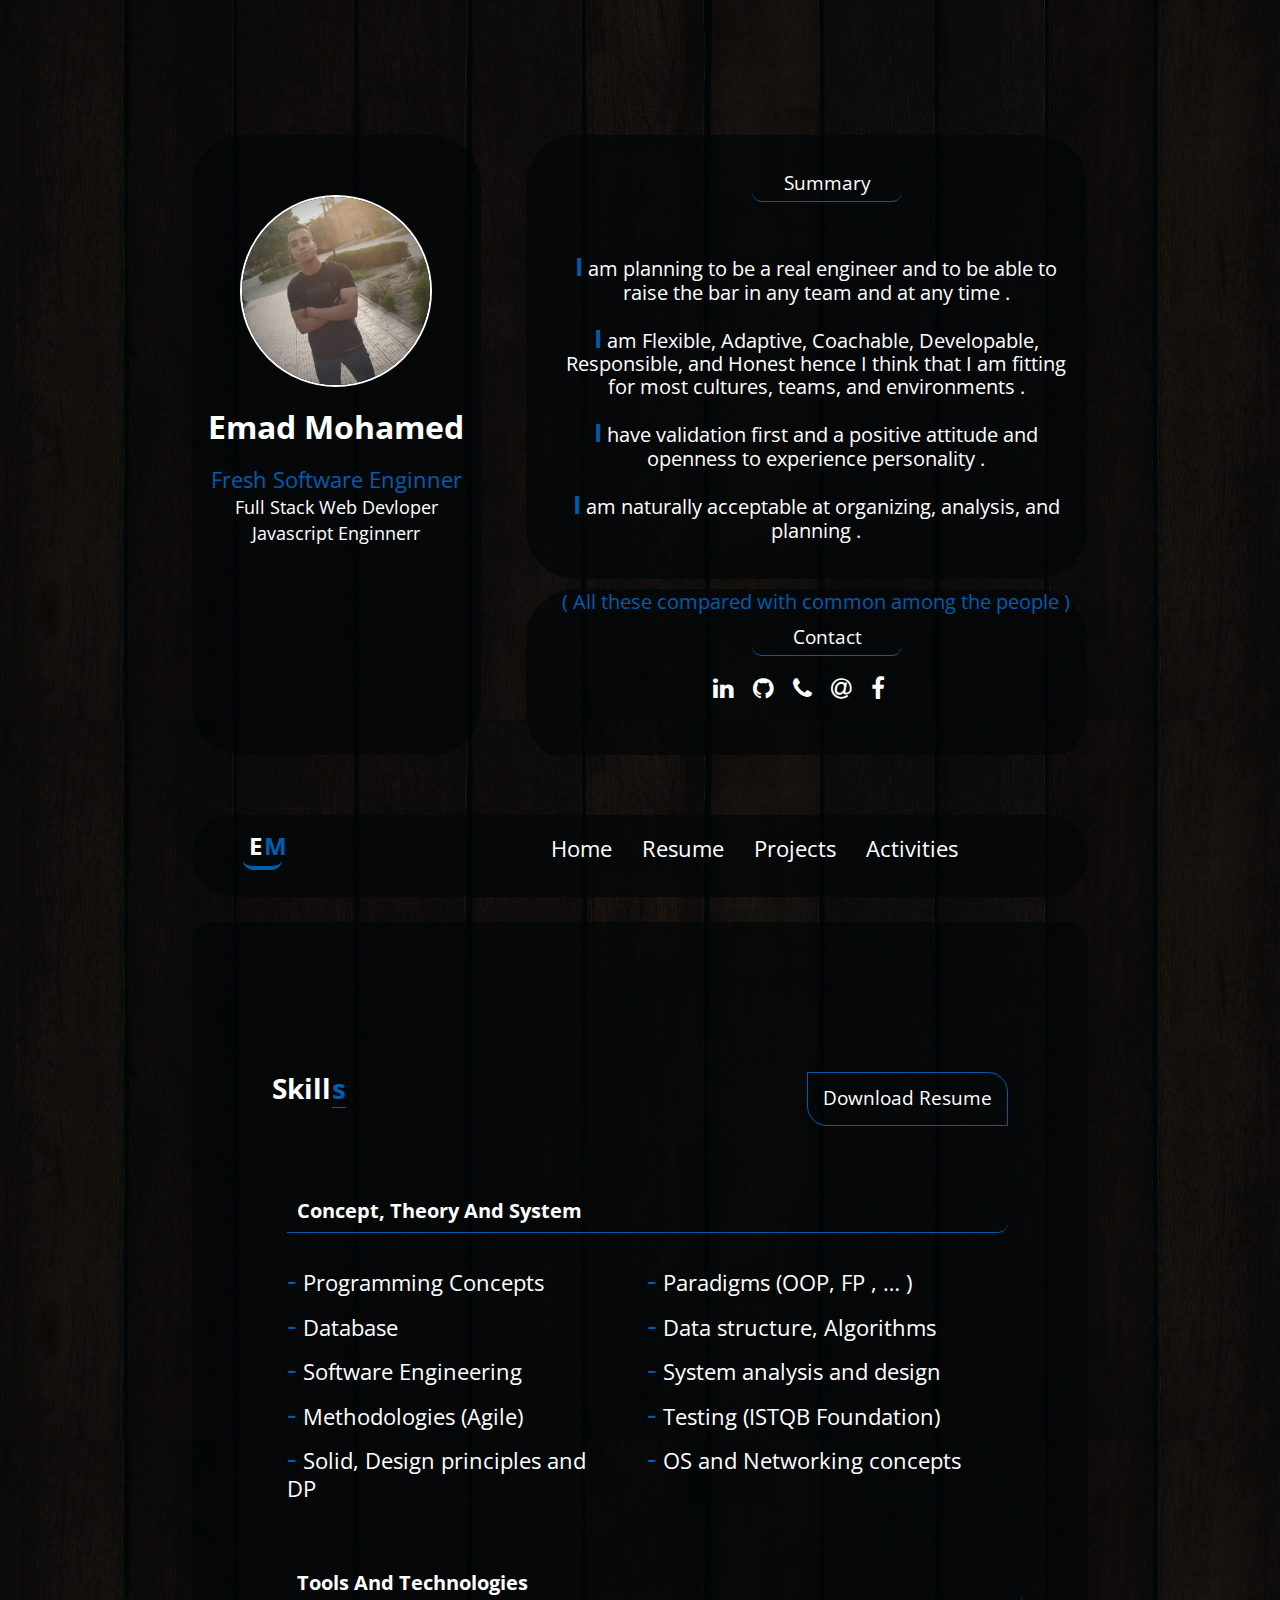
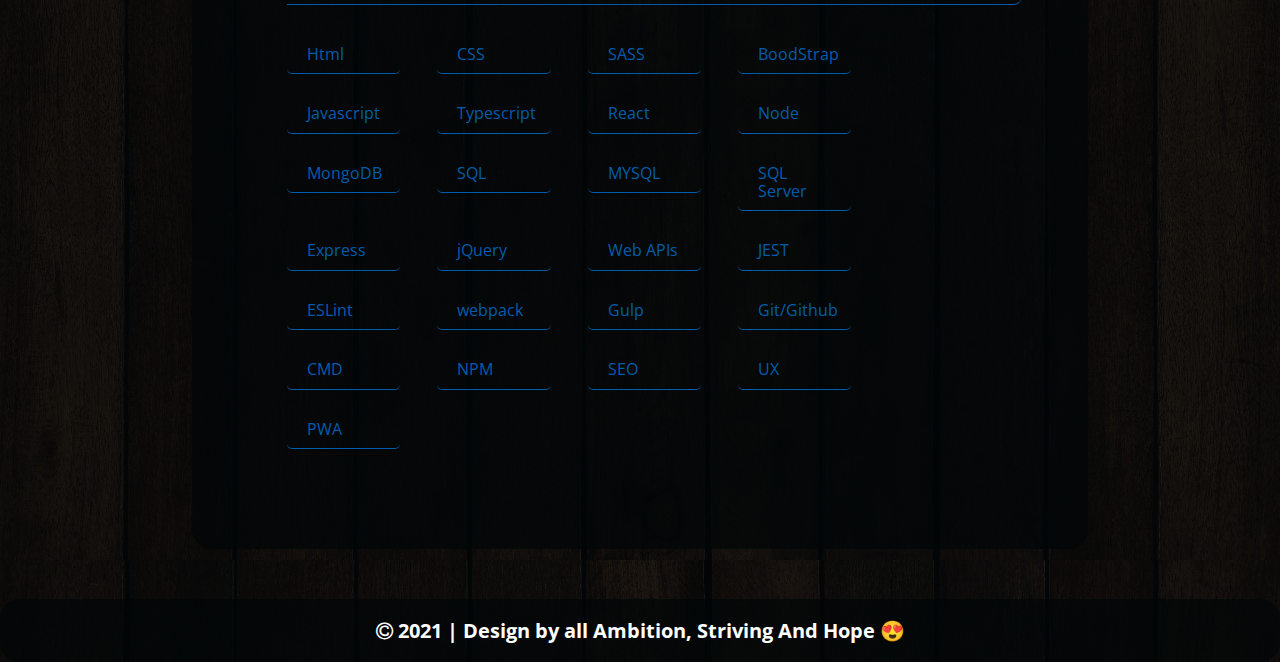
==== docs/index.html @ 21c966d7 "change file structure" ====
<! DSOCTYPE html>
    <html>

    <head lang="en">
        <meta charset="UTF-8" />
        <link rel="icon" href="Images/logo1.png">
        <meta name="viewport" content="width=device-width, initial-scale=1, shrink-to-fit=no">
        <meta name="description"
            content="Emad Mohamed | Protfolio | Software Enginner | full stack Developer | Javascript Enginner">
        <title>Emad Mohamed</title>
        <link rel="stylesheet" href="style/font-awesome.css" />
        <link rel="stylesheet" href="style/normalize.css" />
        <link rel="stylesheet" href="style/animate.css">
        <link rel="stylesheet" href="style/style.css" />
        <link rel='stylesheet' href='https://fonts.googleapis.com/css?family=Open+Sans:400,800'>

    </head>

    <body>
        <div class="bodyOver">
            <div class="container">

                <!-- header section without navbar -->
                <div class="header" id="header">
                    <div class="profile">
                        <img class="img" src="Images/img1.jpg" />
                        <h1 class="name wow bounce">Emad Mohamed</h1>
                        <p class="headline1">Fresh Software Enginner</p>
                        <p class="headline2">Full Stack Web Devloper</p>
                        <p class="headline2">Javascript Enginnerr </p>
                        <div class="profileOver"></div>
                    </div>

                    <div class="intro">
                        <div class="summary">
                            <button class="follow">Summary</button>

                            <p style="margin-top:50px"> I am planning to be a real engineer and to be able to raise the
                                bar in any team and at any time .</p>

                            <p> I am Flexible, Adaptive, Coachable, Developable, Responsible, and Honest
                                hence I think that I am fitting for most cultures, teams, and environments .</p>
                            <p> I have validation first and a positive attitude and openness to experience personality .
                            </p>
                            <p> I am naturally acceptable at organizing, analysis, and planning .</p>


                            <br />
                            <p style="text-align:center ;margin-top:30px ;color: rgb(0, 93, 173);"> ( All these compared
                                with common among the people )</p>
                        </div>

                        <div class="contact">
                            <button class="follow">Contact</button>
                            <div class="icons wow">
                                <a href="https://www.linkedin.com/in/emadmo/" target="-blank"><i
                                        class="fa fa-linkedin"></i></a>
                                <a href="https://github.com/EmadMhmd" target="-blank"><i class="fa fa-github"></i></a>
                                <abbr onclick="navigator.clipboard.writeText('01157689977')"  title="Click To Copy : 01157689977"><i class="fa fa-phone"></i></abbr>
                                <abbr onclick="navigator.clipboard.writeText('emad.mohamedeng@gmail.com')"  title="Click To Copy : emad.mohamedeng@gmail.com"><i class="fa fa-at"></i></abbr>
                                <a href="https://www.facebook.com/EmadMhmdSwEng/" target="-blank"> <i
                                        class="fa fa-facebook"></i></a>
                            </div>
                        </div>


                    </div>

                </div>

                <!-- NavBar -->
                <div class="nav">
                    <div class="logo">
                        <h3 class="wow ">E<span>M</span></h3>
                    </div>
                    <div class="sections">
                        <ul>
                            <li><a id="homeBtn">Home</a></li>
                            <li><a id="resumeBtn">Resume</a></li>
                            <li><a id="projectsBtn">Projects</a></li>
                            <li><a id="activitiesBtn">Activities</a></li>
                        </ul>
                    </div>
                </div>


                <!-- main content/views -->
                <div class="content " id="content">
                    <!--- Start Home Page --------------------------------------------------------------------------------------------------------------------->
                    <div class="home hidden" id="home">
                        <div class="resume">
                            <p class="hh">Top <span>Skills</span></p>
                            <button class="downloadbtn"><a
                                    href="https://drive.google.com/file/d/1Z09_UUsyi3bCuZJ_BJ-4jAJDN8bpgRtm/view?usp=sharing"
                                    target="-blank">Download Resume</a></button>
                            <div class="skills">
                                <p class="skill">Html</p>
                                <p class="skill">CSS</p>
                                <p class="skill">Javascript</p>
                                <p class="skill">Typescript</p>
                                <p class="skill">React</p>
                                <p class="skill">Node</p>
                                <p class="skill">MongoDB</p>
                                <p class="skill">SQL</p>
                                <p class="skill">MYSQL</p>
                                <p class="skill">Express</p>
                            </div>
                        </div>

                        <div class="blog ">
                            <p class="hh">Selected <span>Projects</span></p>
                            <div class="articles">
                                <div class="double article">
                                    <!-- <img class="ar-img" src="Images/projects/Afokado.png" /> -->
                                    <iframe class="ar-img" src="https://www.youtube.com/embed/BfafagrqF3E" 
                                            title="YouTube video player" frameborder="0" 
                                            allow="accelerometer; autoplay; clipboard-write; encrypted-media; gyroscope; picture-in-picture" allowfullscreen>
                                    </iframe>
                                    <div class="info">
                                        <p class="title">Afokado</p>
                                        <p class="con">Management System for Lawyers and Law Students</p>
                                        <!-- <button class="showDemoBtn"><a href="">Show Demo</a></button> -->
                                        <div class="links">
                                            <a href="https://www.youtube.com/watch?v=BfafagrqF3E&t=218s" target="-blank"
                                                class="link">DEMO</a>
                                            <a href="https://github.com/EmadMhmd/Afokado" target="-blank"
                                                class="link">Github</a>
                                        </div>

                                    </div>
                                </div>
                            </div>
                        </div>
                    </div>



                    <!--- STart Raesume Section --------------------------------------------------------------------------------------------------------------------->
                    <div class="resume " id="resume">
                        <p class="hh">Skill<span>s</span></p>
                        <button class="downloadbtn"><a
                                href="https://drive.google.com/file/d/1Z09_UUsyi3bCuZJ_BJ-4jAJDN8bpgRtm/view?usp=sharing"
                                target="-blank">Download Resume</a></button>
                        <div class="concepts ">
                            <h3 class="subHeader">Concept, Theory And System</h3>
                            <p class="con">- Programming Concepts</p>
                            <p class="con">- Paradigms (OOP, FP , … )</p>
                            <p class="con">- Database</p>
                            <p class="con">- Data structure, Algorithms</p>
                            <p class="con">- Software Engineering</p>
                            <p class="con">- System analysis and design</p>
                            <p class="con">- Methodologies (Agile)</p>
                            <p class="con">- Testing (ISTQB Foundation)</p>
                            <p class="con">- Solid, Design principles and DP</p>
                            <p class="con">- OS and Networking concepts</p>
                        </div>
                        <div class="skills">
                            <h3 class="subHeader">Tools And Technologies</h3>
                            <p class="skill">Html</p>
                            <p class="skill">CSS</p>
                            <p class="skill">SASS</p>
                            <p class="skill">BoodStrap</p>
                            <p class="skill">Javascript</p>
                            <p class="skill">Typescript</p>
                            <p class="skill">React</p>
                            <p class="skill">Node</p>
                            <p class="skill">MongoDB</p>
                            <p class="skill">SQL</p>
                            <p class="skill">MYSQL</p>
                            <p class="skill">SQL Server</p>
                            <p class="skill">Express</p>
                            <p class="skill">jQuery</p>
                            <p class="skill">Web APIs</p>
                            <p class="skill">JEST</p>
                            <p class="skill">ESLint</p>
                            <p class="skill">webpack</p>
                            <p class="skill">Gulp</p>
                            <p class="skill">Git/Github</p>
                            <p class="skill">CMD</p>
                            <p class="skill">NPM</p>
                            <p class="skill">SEO</p>
                            <p class="skill">UX</p>
                            <p class="skill">PWA</p>


                        </div>

                    </div>

                    <div class="blog hidden" id="projects">
                        <p class="hh">Bl<span>og</span></p>
                        <!--- Start Articles Section --------------------------------------------------------------------------------------------------------------------->
                        <div class="articles">
                            <div class="double article">
                                <img class="ar-img" src="Images/projects/Afokado.png" />
                                <div class="info">
                                    <p class="title">Afokado</p>
                                    <p class="con">Management System for Lawyers and Law Students</p>
                                    <!-- <button class="showDemoBtn"><a href="">Show Demo</a></button> -->
                                    <div class="links">
                                        <a href="https://www.youtube.com/watch?v=BfafagrqF3E&t=218s" target="-blank"
                                            class="link">DEMO</a>
                                        <a href="https://github.com/EmadMhmd/Afokado" target="-blank"
                                            class="link">Github</a>
                                    </div>

                                </div>
                            </div>
                            <div class="double article">
                                <img class="ar-img" src="Images/projects/Afokado.png" />
                                <div class="info">
                                    <p class="title">Afokado</p>
                                    <p class="con">Management System for Lawyers and Law Students</p>
                                    <!-- <button class="showDemoBtn"><a href="">Show Demo</a></button> -->
                                    <div class="links">
                                        <a href="https://www.youtube.com/watch?v=BfafagrqF3E&t=218s" target="-blank"
                                            class="link">DEMO</a>
                                        <a href="https://github.com/EmadMhmd/Afokado" target="-blank"
                                            class="link">Github</a>
                                    </div>

                                </div>
                            </div>
                            <div class="signle article">
                                <img class="ar-img" src="Images/projects/Afokado.png" />
                                <div class="info">
                                    <p class="title">Afokado</p>
                                    <p class="con">Management System for Lawyers and Law Students</p>
                                    <!-- <button class="showDemoBtn"><a href="">Show Demo</a></button> -->
                                    <div class="links">
                                        <a href="https://www.youtube.com/watch?v=BfafagrqF3E&t=218s" target="-blank"
                                            class="link">DEMO</a>
                                        <a href="https://github.com/EmadMhmd/Afokado" target="-blank"
                                            class="link">Github</a>
                                    </div>

                                </div>
                            </div>

                        </div>
                        <!--- End Articles section --------------------------------------------------------------------------------------------------------------------->

                    </div>

                </div>
                <!--- End Raesume Section--------------------------------------------------------------------------------------------------------------------->


                <!--- Start Blog Pages--------------------------------------------------------------------------------------------------------------------->

                <!--- End Blog page--------------------------------------------------------------------------------------------------------------------->


            </div>

            <div class="footer">
                <p class="hh"><i class="fa fa-copyright"></i> 2021 | Design by all Ambition, Striving And Hope  &#128525</p>
            </div>


        </div>
        </div>

        <!-- <script src="scripts/jquery-1.12.0.min.js"></script>
    <script src="scripts/jquery.nicescroll.min.js"></script> -->

        <script src="scripts/custom.js"></script>

        <script src="scripts/wow.min.js"></script>
        <script>
            new WOW().init();
        </script>

    </body>

    </html>
---- docs/style/style.css ----
/* framwork ****************************************************/
*{
    margin: 0;
    padding: 0
}
body {
    background: url(../Images/maxresdefault.jpg);
    font-family: 'Open Sans', sans-serif;
    transition: all 1s ease-in-out
}

.container {
    width: 70%;
    margin: auto;
}

.hidden{
    display: none;
    transition:all 1 ease-in-out;
}
.table {
    height: 100%;
    display: table
}

.table-row {
    display: table-row
}

.bodyOver{
    background: rgba(2, 6, 7,.85);
    background-repeat: repeat;
    width: 100% ;
}
/* start header */ 
.Header{
    overflow: hidden;
    color: white;
    padding-top:85px;

}
.header .profile{
    width: 30%;
    float: left;
    position:relative;
    margin-top: 50px;
    margin-right: 5%;
    border-radius: 50px;
    border: 1px solid transparent;
    height: 600px;
    background: rgba(2, 6, 7,.70);
    color: white;
    padding: 1%;
    text-align: center;

}
.header .profile .img{
    width: 70%;
    border: 2.5px solid white;
    border-radius: 50%;
    margin-top: 50px;
}

.header .profile .headline1{
    font-size: 22px;
    margin-bottom: 5px;
    color: rgb(0, 93, 173);
    
}
.header .profile .headline2{
    font-size: 18px;
    margin-top: 5px;
}
.header .intro{
    width: 60%;
    float: left;
    margin-top: 50px;
    height: 600px;
}
.header .intro .summary{
    border-radius: 50px;
    border: 1px solid transparent;
    height: 70%;
    background: rgba(2, 6, 7,.70);
    color: white;
    padding: 2%;
    width:100%;
    text-align: center;
}
.header .intro p{
    font-size: 20px;
    
    margin-top: 20px;
    margin-left: 20px;
    
}
.header .intro p::first-letter{
    color: rgb(0, 93, 173);
    font-weight: bold;
    font-size: 25px;
}
.header .intro .contact{
    border-radius: 50px;
    border: 1px solid transparent;
    height: 25%;
    background: rgba(2, 6, 7,.70);
    color: white;
    padding: 2%;
    width: 100%;
    margin-top: 2%;
    text-align: center;
    
}
.intro .contact a , .intro .contact abbr{
    color: white; 
    text-decoration: none;
    font-size: 20px;
}
.header  button{
    width: 150px;
    background: transparent;
    border: none;
    border-bottom: 1px rgb(0, 93, 173) solid ;
    border-radius: 10px;
    color: white;
    height: 35px;
    margin-left: 40%;
    margin-top: 20px;
    text-align: center;
    display: block;
    font-size: 19px;
    margin-bottom: 20px;
}
/*.header .intro .contact{
    margin-left: 210px;
    margin-top: 40px;
}*/
.header .intro .contact i{
    margin-right: 15px;
    font-size: 24px;
    transition: all .5s ease-in-out;
}
.header .intro .contact i:hover{
    color:rgb(0, 93, 173) ;
    transform: scale(1.2,1.2)
}

/*end header */
/* start navbar */
.nav{
    margin-top: 60px;
    overflow: hidden;
    border: 1px solid transparent;
    border-radius: 50px;
    border: 1px solid transparent;
    height: 80px;
    background: rgba(2, 6, 7,.70);
    color: white;
}

.nav .logo{
    width: 30%;
    float: left;
    margin-left: 50px;
    margin-top: 10px;
    
}
.nav .logo h3{
    font-size: 24px;
    border-bottom: 4px solid rgb(0, 93, 173);
    border-radius: 10px;
    width: 10%;
    padding: 6px;
}

.nav .logo span{
    color: rgb(0, 93, 173);
    padding: 2px;
}
.nav .sections{
    float: right;
    width: 60%;
    
}
.nav .sections ul{
    overflow: hidden;
    margin-top: 20px;
}
.nav .sections ul li{
   margin-right: 30px;
   float: left;
   list-style: none;
   padding-bottom: 5px;
}

.nav .sections ul li a:hover{
    color:rgb(0, 93, 173) ;
    transform: scale(1.5,1.5);
    cursor: pointer;

}
.nav .sections ul li a{
    text-decoration: none;
    font-size: 22px;
    color: white;
    transition: all .6s ease-in-out;
    
}
/* end navbar */
/*start content/view */
.downloadbtn{
    text-align: center;
    
    background: transparent;
    border: 1px solid rgb(0, 93, 173);
    border-top-right-radius: 20px;
    border-bottom-left-radius: 20px;
    padding: 15px;
    font-size: 19px;
    position: absolute;
    top: 0;
    right: 0;
    transition: all .7s ease-in-out;
}
.downloadbtn a{
    text-decoration: none;
    color: white;
}
.downloadbtn:hover{
    cursor: pointer;
    background: rgb(0, 93, 173);
    color: white;

}

.content{
    border-radius: 20px;
    margin-top: 25px;
    overflow: hidden;
    background: rgba(2, 6, 7,.70);
    padding: 80px;
    padding-top: 0;
}
.content .h{
    font-size: 28px;
    padding-bottom: 5px;
    margin-bottom: 30px;
    font-weight: bold;
    color: white;
}
.content .h span{
    color: rgb(0, 93, 173);
    border-bottom: 1px solid rgb(0, 93, 173);
    margin-left: 10px;
}
.content .hh{
    font-size: 28px;
    padding-bottom: 5px;
    margin-bottom: 30px;
    font-weight: bold;
    color: white;
}
.content .hh span{
    color: rgb(0, 93, 173);
    border-bottom: 1px solid rgb(0, 93, 173);
    margin-left: 1px;
}
.content .about{
    position: relative;
}
.content .about .sum{
    font-size: 22px;
    line-height: 1.4;
    white-space: 1.2;
    text-align: center;
    border: 1px solid rgb(0, 93, 173);
    border-top-right-radius: 50px;
    border-bottom-left-radius: 50px;
    padding: 40px;
    margin-bottom: 30px;
    margin-top: 50px;
    color: white;
}
.content .resume{
    position: relative;
    margin-top: 150px;
}
.skills{
    overflow: hidden;
    padding-left: 2%;
    padding-top: 50px;
    width: 100%;
    
}
/* .skill{
    color: white;
    width: 20%;
    float: left;
    overflow: hidden;
    border: 1px solid rgb(0, 93, 173);
    border-radius: 20px;
    padding: 5px;
    padding-left: 15px;
    margin-right: 2%;
    position: relative;
    transition: all 1s ease-in-out;
    margin-bottom: 30px;
}
.skill:hover{
    cursor: pointer;
}
.skill:hover .skillover{
    display: block;

} */
/* .skill p{
    width: 40%;
    float: right;
    font-size: 20px;
    font-weight: bold;
    margin-top: 8px;
  
} */
.skill{
    color: white;
    float: left;
    overflow: hidden;
    width: 10%;
    border-bottom: .2px solid rgb(0, 93, 173);
    border-radius: 5px;
    padding: 10px;
    padding-left: 20px;
    padding-right: 20px;
    margin-right: 5%;
    transition: all 1s ease-in-out;
    margin-bottom: 20px;
    color: rgb(0, 93, 173);
    text-align: left;

}

.concepts{
    overflow: hidden;
    padding-left: 2%;
    padding-top: 50px;
}
.concepts .con{
    margin-right: 5%;
    color: white;
    width: 45%;
    float: left;
    font-size: 22px;
    margin-bottom: 10px;
}

.concepts .con::first-letter{
    font-size: 30px;
    color: rgb(0, 93, 173);
}
.subHeader{
    color: white;
    font-size: 20px;
    border-bottom: 1px solid rgb(0, 93, 173);
    border-bottom-right-radius: 10px;
    padding: 10px;
    margin: 0;
    margin-bottom: 30px;
}
.skill img{
    width :60%;
    float: left;
    height: 40px;
    
}
.skill .fa{
    font-size: 30px;
    text-align: center;
    float: left;
    color: rgb(0, 93, 173);
}
.skillover{
    position: absolute;
    top: 0;
    left: 0;
    background: rgb(0, 93, 173);
    border: 1px solid rgb(0, 93, 173);
    border-radius: 20px;
    width: 100%;
    height: 100%;
    padding: 0;
    transition: all .7s ease-in-out;
}
.skillover p{
    color: white;
    text-align: center;
    font-size: 20px;
    font-weight: bold;
    margin: 0;
   margin-right: 70px;
}

.blog{
    overflow: hidden;
    width: 100%;
    margin-top: 100px;
}
.double{
    width: 45%;
    margin-bottom: 50px;
    margin-right: 4%;

    
}
.signle{
    width: 80%;

    margin-top: 50px;
    margin-bottom: 100px;
    margin-left: 10%;;
    margin-right: 10%;
    
}
.article {
    border-bottom: 1px solid rgb(0, 93, 173);
    border-right: 1px solid rgb(0, 93, 173);
    border-radius: 20px;
    padding-bottom: 1px;
    float: left;
    color: white;
    overflow: hidden;
}
.ar-img:hover {
    transform: scale(.95 , .95);
}
.showDemoBtn{
    width: 150px;
    background: transparent;
    border: none;
    border-bottom: .5px rgb(0, 93, 173) solid ;
    border-radius: 10px;
    height: 35px;
    margin-left: 5%;
    margin-top: 20px;
    text-align: center;
    font-size: 19px;
    margin-bottom: 20px;
    transition: all .5 ease-in-out;
}
.showDemoBtn a{
    text-decoration: none;
    color: white;
}
.showDemoBtn:hover{
    color: rgb(0, 93, 173);
}
.links{
    margin-top: 25px;
    margin-left: 30%;
}
.link{
    color: white;
    text-align: center;
    margin-right: 5px;
    text-decoration: none;
    border-bottom: 1px solid rgb(0, 93, 173);
    border-radius: 5px;
    padding: 10px;
}
.link:hover{
    color: rgb(0, 93, 173);
}
.ar-img{
    width: 40%;
    height: 200px;
    float: left;
    border-radius: 10%;
}
.blog .info{
    width: 55%;
    float: right;
    margin-top: 25px;
}
.blog .info .title{
    font-size: 25px;
    font-weight: bold;
    color: rgb(0, 93, 173);
    padding-bottom: 5px;
}
.blog .info .con{
    font-size: 20px;
    line-height: 1.7;
    margin-left: 25px;
}
.blog .see-more{
    text-align: center;
    color: white;
    background: transparent;
    border: 1px solid rgb(0, 93, 173);
    border-radius: 20px;
    padding: 15px;
    font-size: 19px;
    margin-left: 40%;
    margin-top: 50px;
}
/*end conetnt/ views */
/*start footer */
.footer{
    border-radius: 20px;
    overflow: hidden;
    background: rgba(2, 6, 7,.70);
    margin-top: 50px;
    padding: 20px;
}
.footer p{
    font-size: 20px;
    font-weight: bold;
    color: white;   
    text-align: center;;
}

/* Media ***************************************/
@media (max-width: 600px){
    .nav .sections{
        display: none;
    }
    .container{
        width: 100%;
    }
    .content .resume .skill{
        width: 90%;
    }
    .downloadbtn{
        padding: 10px;
        font-size: 18px;
    }
    .blog .article{
        width: 98%;
        margin-top: 0px;
        margin-left: 0%;;
  

        margin-bottom: 50px;
        margin-right: 4%;
    }

}
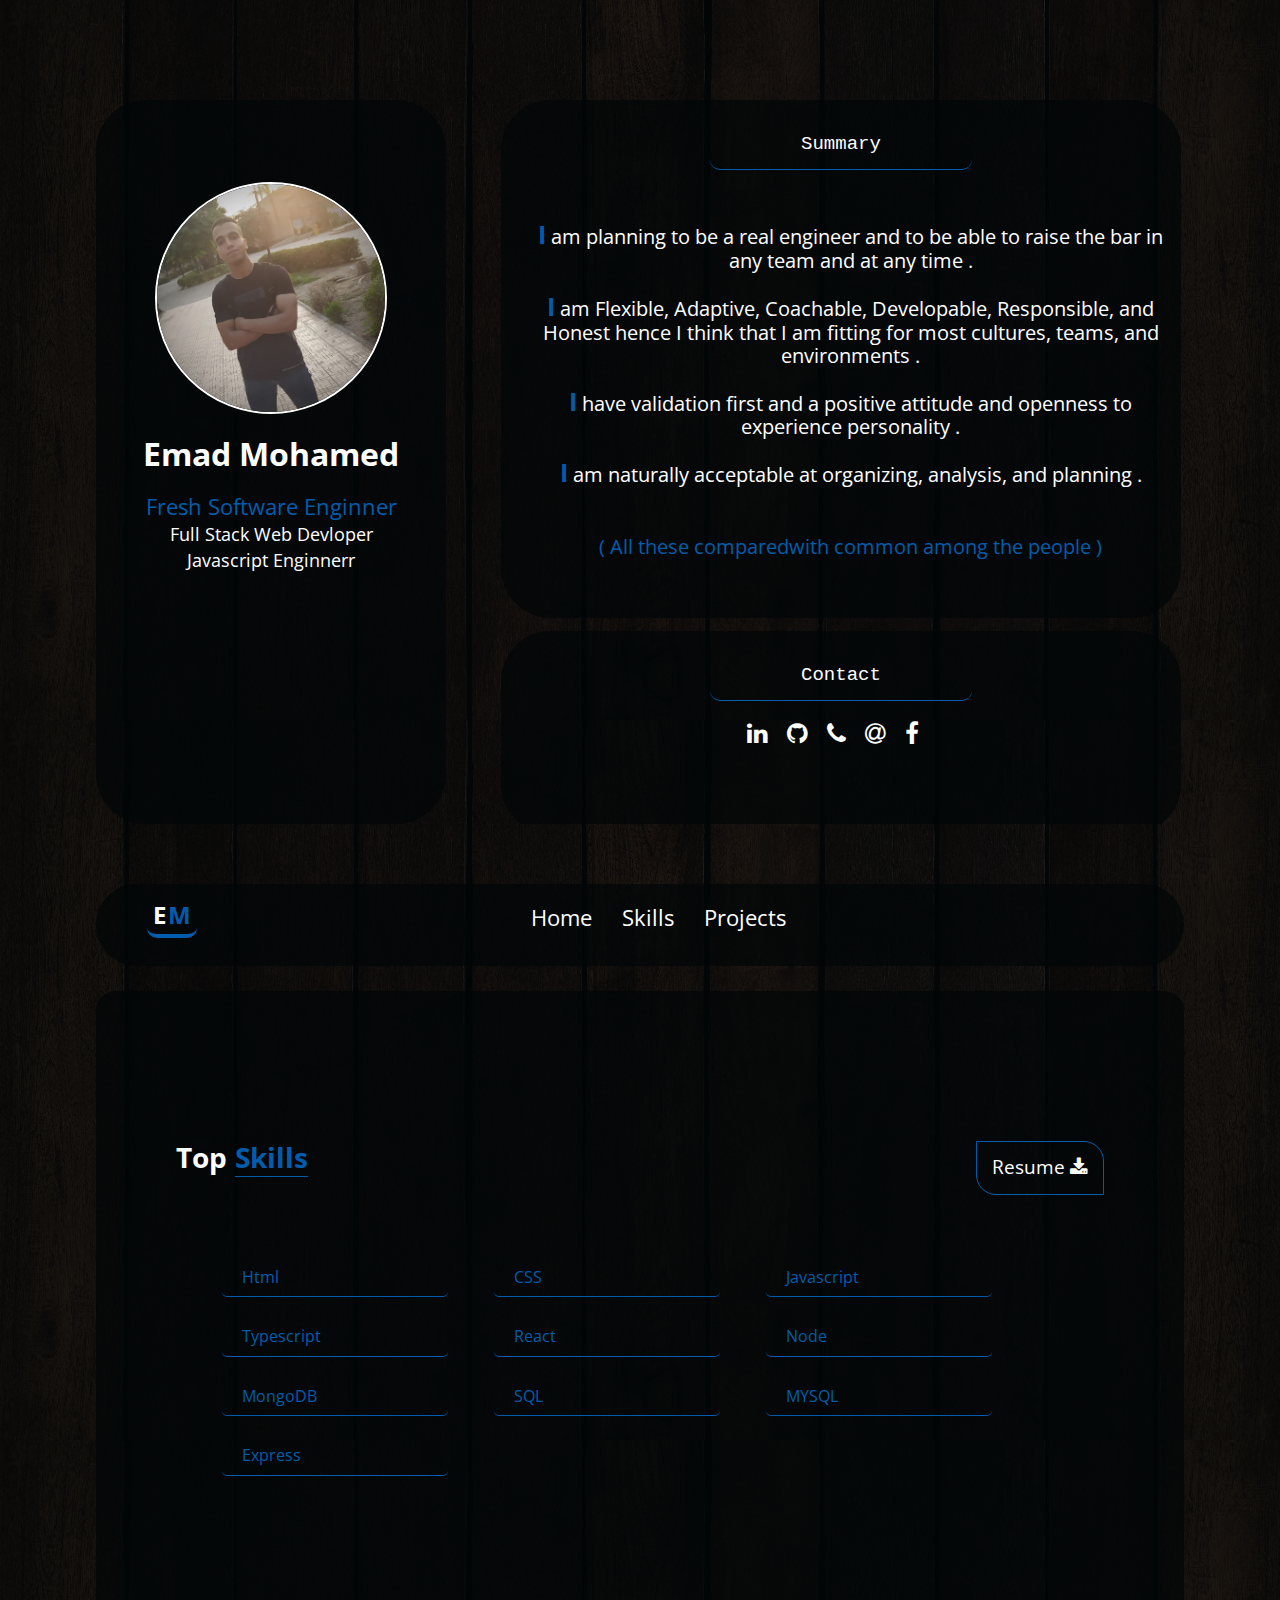
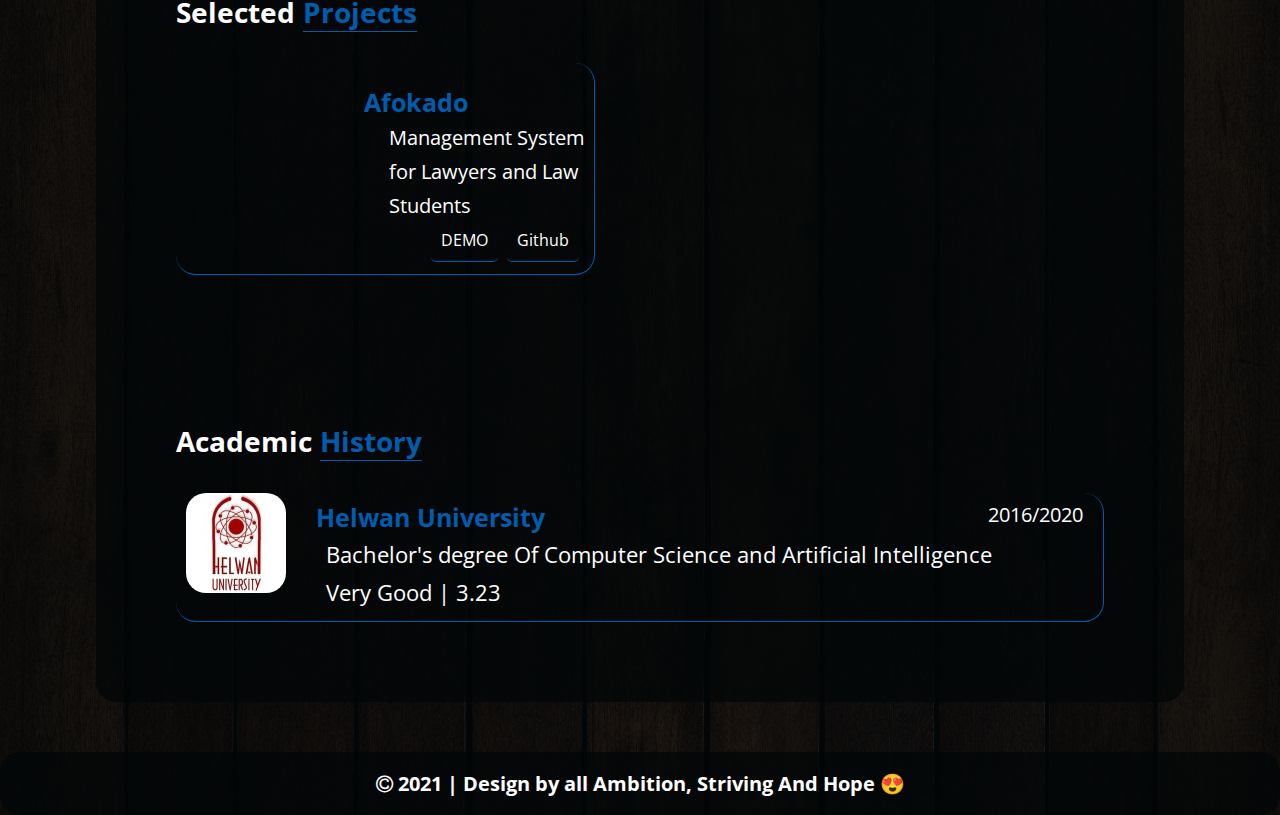
==== commit 88675d57: "Responsive" ====
--- a/docs/index.html
+++ b/docs/index.html
@@ -33,36 +33,33 @@
 
                     <div class="intro">
                         <div class="summary">
-                            <button class="follow">Summary</button>
-
+                            <pre class="follow">Summary</pre>
                             <p style="margin-top:50px"> I am planning to be a real engineer and to be able to raise the
                                 bar in any team and at any time .</p>
-
                             <p> I am Flexible, Adaptive, Coachable, Developable, Responsible, and Honest
                                 hence I think that I am fitting for most cultures, teams, and environments .</p>
                             <p> I have validation first and a positive attitude and openness to experience personality .
                             </p>
                             <p> I am naturally acceptable at organizing, analysis, and planning .</p>
-
-
                             <br />
-                            <p style="text-align:center ;margin-top:30px ;color: rgb(0, 93, 173);"> ( All these compared
-                                with common among the people )</p>
+                            <p style="text-align:center ;margin-top:30px ;color: rgb(0, 93, 173);"> ( All these
+                                comparedwith common among the people )</p>
                         </div>
 
                         <div class="contact">
-                            <button class="follow">Contact</button>
+                            <pre class="follow">Contact</pre>
                             <div class="icons wow">
                                 <a href="https://www.linkedin.com/in/emadmo/" target="-blank"><i
                                         class="fa fa-linkedin"></i></a>
                                 <a href="https://github.com/EmadMhmd" target="-blank"><i class="fa fa-github"></i></a>
-                                <abbr onclick="navigator.clipboard.writeText('01157689977')"  title="Click To Copy : 01157689977"><i class="fa fa-phone"></i></abbr>
-                                <abbr onclick="navigator.clipboard.writeText('emad.mohamedeng@gmail.com')"  title="Click To Copy : emad.mohamedeng@gmail.com"><i class="fa fa-at"></i></abbr>
+                                <abbr onclick="navigator.clipboard.writeText('01157689977')"
+                                    title="Click To Copy : 01157689977"><i class="fa fa-phone"></i></abbr>
+                                <abbr onclick="navigator.clipboard.writeText('emad.mohamedeng@gmail.com')"
+                                    title="Click To Copy : emad.mohamedeng@gmail.com"><i class="fa fa-at"></i></abbr>
                                 <a href="https://www.facebook.com/EmadMhmdSwEng/" target="-blank"> <i
                                         class="fa fa-facebook"></i></a>
                             </div>
                         </div>
-
 
                     </div>
 
@@ -76,9 +73,9 @@
                     <div class="sections">
                         <ul>
                             <li><a id="homeBtn">Home</a></li>
-                            <li><a id="resumeBtn">Resume</a></li>
+                            <li><a id="resumeBtn">Skills</a></li>
                             <li><a id="projectsBtn">Projects</a></li>
-                            <li><a id="activitiesBtn">Activities</a></li>
+                            <!-- <li><a id="activitiesBtn">Activities</a></li> -->
                         </ul>
                     </div>
                 </div>
@@ -87,12 +84,12 @@
                 <!-- main content/views -->
                 <div class="content " id="content">
                     <!--- Start Home Page --------------------------------------------------------------------------------------------------------------------->
-                    <div class="home hidden" id="home">
+                    <div class="home " id="home">
                         <div class="resume">
                             <p class="hh">Top <span>Skills</span></p>
                             <button class="downloadbtn"><a
                                     href="https://drive.google.com/file/d/1Z09_UUsyi3bCuZJ_BJ-4jAJDN8bpgRtm/view?usp=sharing"
-                                    target="-blank">Download Resume</a></button>
+                                    target="-blank">Resume <i class="fa fa-download"></i></a></button>
                             <div class="skills">
                                 <p class="skill">Html</p>
                                 <p class="skill">CSS</p>
@@ -104,22 +101,24 @@
                                 <p class="skill">SQL</p>
                                 <p class="skill">MYSQL</p>
                                 <p class="skill">Express</p>
-                            </div>
-                        </div>
-
-                        <div class="blog ">
+
+
+                            </div>
+                        </div>
+
+                        <div class="work ">
                             <p class="hh">Selected <span>Projects</span></p>
-                            <div class="articles">
-                                <div class="double article">
-                                    <!-- <img class="ar-img" src="Images/projects/Afokado.png" /> -->
-                                    <iframe class="ar-img" src="https://www.youtube.com/embed/BfafagrqF3E" 
-                                            title="YouTube video player" frameborder="0" 
-                                            allow="accelerometer; autoplay; clipboard-write; encrypted-media; gyroscope; picture-in-picture" allowfullscreen>
+                            <div class="projects">
+                                <div class="double project">
+                                    <!-- <img class="poster" src="Images/projects/Afokado.png" /> -->
+                                    <iframe class="poster" src="https://www.youtube.com/embed/BfafagrqF3E"
+                                        title="YouTube video player" frameborder="0"
+                                        allow="accelerometer; autoplay; clipboard-write; encrypted-media; gyroscope; picture-in-picture"
+                                        allowfullscreen>
                                     </iframe>
                                     <div class="info">
                                         <p class="title">Afokado</p>
                                         <p class="con">Management System for Lawyers and Law Students</p>
-                                        <!-- <button class="showDemoBtn"><a href="">Show Demo</a></button> -->
                                         <div class="links">
                                             <a href="https://www.youtube.com/watch?v=BfafagrqF3E&t=218s" target="-blank"
                                                 class="link">DEMO</a>
@@ -131,16 +130,28 @@
                                 </div>
                             </div>
                         </div>
-                    </div>
-
-
-
+
+                        <div class="eduction">
+                            <p class="hh">Academic <span>History</span></p>
+                            <div class="ed">
+                                <img src="Images/helwan.jpg" />
+                                <div class="info">
+                                    <p class="title">Helwan University </p>
+                                    <p class="con">Bachelor's degree Of Computer Science and Artificial Intelligence</p>
+                                    <p class="con">Very Good | 3.23</p>
+                                </div>
+                                <p class="year con">2016/2020</p>
+
+                            </div>
+
+                        </div>
+                    </div>
                     <!--- STart Raesume Section --------------------------------------------------------------------------------------------------------------------->
-                    <div class="resume " id="resume">
+                    <div class="resume hidden" id="resume">
                         <p class="hh">Skill<span>s</span></p>
                         <button class="downloadbtn"><a
                                 href="https://drive.google.com/file/d/1Z09_UUsyi3bCuZJ_BJ-4jAJDN8bpgRtm/view?usp=sharing"
-                                target="-blank">Download Resume</a></button>
+                                target="-blank">Resume <i class="fa fa-download"></i></a></button>
                         <div class="concepts ">
                             <h3 class="subHeader">Concept, Theory And System</h3>
                             <p class="con">- Programming Concepts</p>
@@ -151,7 +162,7 @@
                             <p class="con">- System analysis and design</p>
                             <p class="con">- Methodologies (Agile)</p>
                             <p class="con">- Testing (ISTQB Foundation)</p>
-                            <p class="con">- Solid, Design principles and DP</p>
+                            <p class="con">- Solid, Design principles, DP</p>
                             <p class="con">- OS and Networking concepts</p>
                         </div>
                         <div class="skills">
@@ -181,22 +192,23 @@
                             <p class="skill">SEO</p>
                             <p class="skill">UX</p>
                             <p class="skill">PWA</p>
-
-
-                        </div>
-
-                    </div>
-
-                    <div class="blog hidden" id="projects">
-                        <p class="hh">Bl<span>og</span></p>
-                        <!--- Start Articles Section --------------------------------------------------------------------------------------------------------------------->
-                        <div class="articles">
-                            <div class="double article">
-                                <img class="ar-img" src="Images/projects/Afokado.png" />
+                        </div>
+
+                    </div>
+                    <!--- STart Projects Section --------------------------------------------------------------------------------------------------------------------->
+                    <div class="work hidden" id="projects">
+                        <p class="hh">Project<span>s</span></p>
+                        <!--- Start projects Section --------------------------------------------------------------------------------------------------------------------->
+                        <div class="projects">
+                            <div class="double project">
+                                <iframe class="poster" src="https://www.youtube.com/embed/BfafagrqF3E"
+                                title="YouTube video player" frameborder="0"
+                                allow="accelerometer; autoplay; clipboard-write; encrypted-media; gyroscope; picture-in-picture"
+                                allowfullscreen>
+                            </iframe>
                                 <div class="info">
                                     <p class="title">Afokado</p>
                                     <p class="con">Management System for Lawyers and Law Students</p>
-                                    <!-- <button class="showDemoBtn"><a href="">Show Demo</a></button> -->
                                     <div class="links">
                                         <a href="https://www.youtube.com/watch?v=BfafagrqF3E&t=218s" target="-blank"
                                             class="link">DEMO</a>
@@ -206,55 +218,45 @@
 
                                 </div>
                             </div>
-                            <div class="double article">
-                                <img class="ar-img" src="Images/projects/Afokado.png" />
-                                <div class="info">
-                                    <p class="title">Afokado</p>
-                                    <p class="con">Management System for Lawyers and Law Students</p>
-                                    <!-- <button class="showDemoBtn"><a href="">Show Demo</a></button> -->
+                            <div class="double project">
+                                <img class="poster" src="Images/projects/ELStore.png" />
+                                <div class="info">
+                                    <p class="title">ELStore</p>
+                                    <p class="con">B2C ecommerce system</p>
                                     <div class="links">
-                                        <a href="https://www.youtube.com/watch?v=BfafagrqF3E&t=218s" target="-blank"
-                                            class="link">DEMO</a>
-                                        <a href="https://github.com/EmadMhmd/Afokado" target="-blank"
+                                        <a href="https://github.com/EmadMhmd/ElStore" target="-blank"
                                             class="link">Github</a>
                                     </div>
 
                                 </div>
                             </div>
-                            <div class="signle article">
-                                <img class="ar-img" src="Images/projects/Afokado.png" />
-                                <div class="info">
-                                    <p class="title">Afokado</p>
-                                    <p class="con">Management System for Lawyers and Law Students</p>
-                                    <!-- <button class="showDemoBtn"><a href="">Show Demo</a></button> -->
+
+                            <div class="single project">
+                                <img class="poster" src="Images/projects/Designetor.png" />
+                                <div class="info">
+                                    <p class="title">Designetor</p>
+                                    <p class="con">Marketing Agnacy Templat</p>
                                     <div class="links">
-                                        <a href="https://www.youtube.com/watch?v=BfafagrqF3E&t=218s" target="-blank"
-                                            class="link">DEMO</a>
-                                        <a href="https://github.com/EmadMhmd/Afokado" target="-blank"
+                                        <a href="https://github.com/EmadMhmd/Designator" target="-blank"
                                             class="link">Github</a>
                                     </div>
 
                                 </div>
                             </div>
 
-                        </div>
-                        <!--- End Articles section --------------------------------------------------------------------------------------------------------------------->
-
-                    </div>
-
+
+
+                        </div>
+                        <!--- End projects section --------------------------------------------------------------------------------------------------------------------->
+
+                    </div>
                 </div>
-                <!--- End Raesume Section--------------------------------------------------------------------------------------------------------------------->
-
-
-                <!--- Start Blog Pages--------------------------------------------------------------------------------------------------------------------->
-
-                <!--- End Blog page--------------------------------------------------------------------------------------------------------------------->
-
 
             </div>
-
+            <!-- Footer -->
             <div class="footer">
-                <p class="hh"><i class="fa fa-copyright"></i> 2021 | Design by all Ambition, Striving And Hope  &#128525</p>
+                <p class="hh"><i class="fa fa-copyright"></i> 2021 | Design by all Ambition, Striving And Hope &#128525
+                </p>
             </div>
 
 
@@ -262,10 +264,8 @@
         </div>
 
         <!-- <script src="scripts/jquery-1.12.0.min.js"></script>
-    <script src="scripts/jquery.nicescroll.min.js"></script> -->
-
+        <script src="scripts/jquery.nicescroll.min.js"></script> -->
         <script src="scripts/custom.js"></script>
-
         <script src="scripts/wow.min.js"></script>
         <script>
             new WOW().init();
--- a/docs/style/style.css
+++ b/docs/style/style.css
@@ -18,47 +18,35 @@
     display: none;
     transition:all 1 ease-in-out;
 }
-.table {
-    height: 100%;
-    display: table
-}
-
-.table-row {
-    display: table-row
-}
-
 .bodyOver{
     background: rgba(2, 6, 7,.85);
     background-repeat: repeat;
     width: 100% ;
 }
 /* start header */ 
-.Header{
-    overflow: hidden;
-    color: white;
-    padding-top:85px;
-
+.header{
+    overflow: hidden;
+    color: white;
+    padding-top:50px;
 }
 .header .profile{
     width: 30%;
     float: left;
-    position:relative;
     margin-top: 50px;
     margin-right: 5%;
+    border: 1px solid transparent;
     border-radius: 50px;
-    border: 1px solid transparent;
-    height: 600px;
     background: rgba(2, 6, 7,.70);
     color: white;
     padding: 1%;
     text-align: center;
-
+    height: 600px;
 }
 .header .profile .img{
     width: 70%;
     border: 2.5px solid white;
     border-radius: 50%;
-    margin-top: 50px;
+    margin-top: 70px;
 }
 
 .header .profile .headline1{
@@ -89,7 +77,6 @@
 }
 .header .intro p{
     font-size: 20px;
-    
     margin-top: 20px;
     margin-left: 20px;
     
@@ -109,32 +96,27 @@
     width: 100%;
     margin-top: 2%;
     text-align: center;
-    
 }
 .intro .contact a , .intro .contact abbr{
     color: white; 
     text-decoration: none;
     font-size: 20px;
 }
-.header  button{
-    width: 150px;
+.follow{
+    width: 40%;
     background: transparent;
     border: none;
     border-bottom: 1px rgb(0, 93, 173) solid ;
     border-radius: 10px;
     color: white;
     height: 35px;
-    margin-left: 40%;
     margin-top: 20px;
     text-align: center;
     display: block;
     font-size: 19px;
     margin-bottom: 20px;
-}
-/*.header .intro .contact{
-    margin-left: 210px;
-    margin-top: 40px;
-}*/
+    margin-left: 30%;
+}
 .header .intro .contact i{
     margin-right: 15px;
     font-size: 24px;
@@ -145,30 +127,28 @@
     transform: scale(1.2,1.2)
 }
 
-/*end header */
+/* end header */
 /* start navbar */
 .nav{
     margin-top: 60px;
     overflow: hidden;
     border: 1px solid transparent;
     border-radius: 50px;
-    border: 1px solid transparent;
     height: 80px;
     background: rgba(2, 6, 7,.70);
     color: white;
 }
-
 .nav .logo{
-    width: 30%;
+    width: 50px;
     float: left;
     margin-left: 50px;
     margin-top: 10px;
-    
-}
-.nav .logo h3{
-    font-size: 24px;
     border-bottom: 4px solid rgb(0, 93, 173);
     border-radius: 10px;
+}
+.logo h3{
+    font-size: 24px;
+   
     width: 10%;
     padding: 6px;
 }
@@ -180,7 +160,6 @@
 .nav .sections{
     float: right;
     width: 60%;
-    
 }
 .nav .sections ul{
     overflow: hidden;
@@ -207,10 +186,9 @@
     
 }
 /* end navbar */
-/*start content/view */
+/* start content/view */
 .downloadbtn{
     text-align: center;
-    
     background: transparent;
     border: 1px solid rgb(0, 93, 173);
     border-top-right-radius: 20px;
@@ -265,67 +243,22 @@
     border-bottom: 1px solid rgb(0, 93, 173);
     margin-left: 1px;
 }
-.content .about{
-    position: relative;
-}
-.content .about .sum{
-    font-size: 22px;
-    line-height: 1.4;
-    white-space: 1.2;
-    text-align: center;
-    border: 1px solid rgb(0, 93, 173);
-    border-top-right-radius: 50px;
-    border-bottom-left-radius: 50px;
-    padding: 40px;
-    margin-bottom: 30px;
-    margin-top: 50px;
-    color: white;
-}
 .content .resume{
     position: relative;
     margin-top: 150px;
 }
 .skills{
     overflow: hidden;
-    padding-left: 2%;
+    padding-left: 5%;
     padding-top: 50px;
     width: 100%;
     
 }
-/* .skill{
-    color: white;
+.skill{
+    color: white;
+    float: left;
+    overflow: hidden;
     width: 20%;
-    float: left;
-    overflow: hidden;
-    border: 1px solid rgb(0, 93, 173);
-    border-radius: 20px;
-    padding: 5px;
-    padding-left: 15px;
-    margin-right: 2%;
-    position: relative;
-    transition: all 1s ease-in-out;
-    margin-bottom: 30px;
-}
-.skill:hover{
-    cursor: pointer;
-}
-.skill:hover .skillover{
-    display: block;
-
-} */
-/* .skill p{
-    width: 40%;
-    float: right;
-    font-size: 20px;
-    font-weight: bold;
-    margin-top: 8px;
-  
-} */
-.skill{
-    color: white;
-    float: left;
-    overflow: hidden;
-    width: 10%;
     border-bottom: .2px solid rgb(0, 93, 173);
     border-radius: 5px;
     padding: 10px;
@@ -366,52 +299,72 @@
     margin: 0;
     margin-bottom: 30px;
 }
-.skill img{
-    width :60%;
-    float: left;
-    height: 40px;
-    
-}
-.skill .fa{
-    font-size: 30px;
-    text-align: center;
-    float: left;
-    color: rgb(0, 93, 173);
-}
-.skillover{
-    position: absolute;
-    top: 0;
-    left: 0;
-    background: rgb(0, 93, 173);
-    border: 1px solid rgb(0, 93, 173);
-    border-radius: 20px;
-    width: 100%;
-    height: 100%;
-    padding: 0;
-    transition: all .7s ease-in-out;
-}
-.skillover p{
-    color: white;
-    text-align: center;
-    font-size: 20px;
-    font-weight: bold;
-    margin: 0;
-   margin-right: 70px;
-}
-
-.blog{
-    overflow: hidden;
+.eduction{
     width: 100%;
     margin-top: 100px;
+}
+.ed{
+    border-bottom: 1px solid rgb(0, 93, 173);
+    border-right: 1px solid rgb(0, 93, 173);
+    border-radius: 20px;
+    padding-bottom: 10px;
+    color: white;
+    overflow: hidden;
+    position: relative;
+}
+
+.ed .year{
+    position: absolute;
+    top: 10px;
+    right: 20px;
+    font-size: 20px;
+}
+.ed .info{
+    width: 80%;
+    float: left;
+    margin-left: 30px;
+    margin-top: 10px;
+}
+.ed img{
+    width: 100px;
+    float: left;
+    height: 100px;
+    border-radius: 20px;
+    margin-left: 10px;
+}
+.ed .info .title{
+    font-size: 25px;
+    font-weight: bold;
+    color: rgb(0, 93, 173);
+    padding-bottom: 5px;
+}
+.ed .info .con{
+    font-size: 22px;
+    line-height: 1.7;
+    margin-left: 10px;
+    
+}
+.work{
+    overflow: hidden;
+    width: 100%;
+    margin-top: 100px;
+}
+.project {
+    border-bottom: 1px solid rgb(0, 93, 173);
+    border-right: 1px solid rgb(0, 93, 173);
+    border-radius: 20px;
+    padding-bottom: 1px;
+    float: left;
+    color: white;
+    overflow: hidden;
+    position: relative;
 }
 .double{
     width: 45%;
     margin-bottom: 50px;
     margin-right: 4%;
-
-    
-}
-.signle{
+}
+.single{
     width: 80%;
 
     margin-top: 50px;
@@ -420,42 +373,11 @@
     margin-right: 10%;
     
 }
-.article {
-    border-bottom: 1px solid rgb(0, 93, 173);
-    border-right: 1px solid rgb(0, 93, 173);
-    border-radius: 20px;
-    padding-bottom: 1px;
-    float: left;
-    color: white;
-    overflow: hidden;
-}
-.ar-img:hover {
-    transform: scale(.95 , .95);
-}
-.showDemoBtn{
-    width: 150px;
-    background: transparent;
-    border: none;
-    border-bottom: .5px rgb(0, 93, 173) solid ;
-    border-radius: 10px;
-    height: 35px;
-    margin-left: 5%;
-    margin-top: 20px;
-    text-align: center;
-    font-size: 19px;
-    margin-bottom: 20px;
-    transition: all .5 ease-in-out;
-}
-.showDemoBtn a{
-    text-decoration: none;
-    color: white;
-}
-.showDemoBtn:hover{
-    color: rgb(0, 93, 173);
-}
+
 .links{
-    margin-top: 25px;
-    margin-left: 30%;
+    position: absolute;
+    bottom: 25px;
+    right: 10px;
 }
 .link{
     color: white;
@@ -469,41 +391,35 @@
 .link:hover{
     color: rgb(0, 93, 173);
 }
-.ar-img{
-    width: 40%;
-    height: 200px;
-    float: left;
-    border-radius: 10%;
-}
-.blog .info{
+.work .info{
     width: 55%;
     float: right;
     margin-top: 25px;
-}
-.blog .info .title{
+    margin-bottom: 50px;
+}
+.poster{
+    width: 40%;
+    height: 200px;
+    float: left;
+    border-radius: 10%;
+}
+.poster:hover {
+    transform: scale(.95 , .95);
+}
+.work .info .title{
     font-size: 25px;
     font-weight: bold;
     color: rgb(0, 93, 173);
     padding-bottom: 5px;
 }
-.blog .info .con{
+.work .info .con{
     font-size: 20px;
     line-height: 1.7;
     margin-left: 25px;
-}
-.blog .see-more{
-    text-align: center;
-    color: white;
-    background: transparent;
-    border: 1px solid rgb(0, 93, 173);
-    border-radius: 20px;
-    padding: 15px;
-    font-size: 19px;
-    margin-left: 40%;
-    margin-top: 50px;
-}
-/*end conetnt/ views */
-/*start footer */
+    
+}
+/* end conetnt/ views */
+/* start footer */
 .footer{
     border-radius: 20px;
     overflow: hidden;
@@ -519,6 +435,173 @@
 }
 
 /* Media ***************************************/
+@media (max-width : 1750px) and (min-width : 1301px){
+    /* .Header .profile{
+        height: 750px;
+    }
+    .header .profile .img{
+        margin-top: 40%;
+    }
+    .Header .intro{
+        height: 750px;
+    } */
+.container{
+    width: 80%;
+}
+
+}
+@media (max-width : 1400px){
+    /* .header .profile{
+        width: 80%;
+        height: 600px;
+        margin-left: 10%;
+    }
+    .header .profile .img{
+        width: 40%;
+        margin-top: 50px;
+    }
+
+    .Header .intro{
+        width: 80%;
+        height: 700px;
+        margin-left: 10%;
+    } */
+    .Header .intro , .Header .profile{
+        height: 700px;
+    }
+    .container{
+        width: 85%;
+    }
+}
+@media (max-width : 1200px) and (min-width : 701px){
+    .header .profile{
+        width: 80%;
+        height: 600px;
+        margin-left: 10%;
+    }
+    .header .profile .img{
+        width: 40%;
+        margin-top: 50px;
+    }
+
+    .Header .intro{
+        width: 80%;
+        height: 700px;
+        margin-left: 10%;
+    } 
+    .concepts .con{
+        width: 90%;
+        margin-left: 5%;
+    }
+    .double{
+        width: 100%;
+        margin-top: 50px;
+        margin-bottom: 100px;
+        margin-left: 10pxs;
+        margin-right: 0;
+    }
+}
+@media (max-width : 750px){
+    .header .profile{
+        width: 80%;
+        height: 600px;
+        margin-left: 10%;
+    }
+    .header .profile .img{
+        width: 60%;
+        margin-top: 100px;
+    }
+    .Header .intro{
+        width: 80%;
+        height: 850px;
+        margin-left: 10%;
+    } 
+    .header .intro .summary{
+        height: 80%;
+    }
+    .header .intro .contact{
+        height: 15%;
+        padding: 0;
+    }
+    .nav .sections ul li{
+        margin-right: 20px;
+        margin-top: 5px;
+     }
+    .nav .sections ul li a{
+        font-size: 20px; 
+    }
+
+    .content{
+        overflow: hidden;
+        background: rgba(2, 6, 7,.70);
+        padding: 25px;
+        padding-top: 0;
+    }
+    .concepts .con{
+        width: 90%;
+        margin-left: 5%;
+    }
+    .skills{
+        padding-left: 10%;
+    }
+    .skills .skill{
+        width: 30%;
+    }
+    .double , .single {
+        width: 100%;
+        margin-top: 50px;
+        margin-bottom: 100px;
+        margin-left: 10px;
+        margin-right: 0;
+        padding-bottom: 25px;
+    }
+    .poster{
+        width: 90%;
+        height: 200px;
+        margin-left: 5%;
+    }
+    .work .info{
+        width: 80%;
+        margin-left: 10%;
+        float: left;
+        margin-top: 25px;
+    }
+    .work .info .title{
+        font-size: 25px;
+        font-weight: bold;
+        color: rgb(0, 93, 173);
+        padding-bottom: 5px;
+    }
+    .work .info .con{
+        font-size: 20px;
+        line-height: 1.7;
+        margin-left: 25px;
+    }
+ 
+}
+/* 
+@media  (min-width:600px) and (max-width : 990px){  
+    .nav .sections{
+        display: none;
+    }
+    .container{
+        width: 100%;
+    }
+    .content .resume .skill{
+        width: 90%;
+    }
+    .downloadbtn{
+        padding: 10px;
+        font-size: 18px;
+    }
+    .work .project{
+        width: 98%;
+        margin-top: 0px;
+        margin-left: 0%;;
+        margin-bottom: 50px;
+        margin-right: 4%;
+    }
+}
 @media (max-width: 600px){
     .nav .sections{
         display: none;
@@ -533,14 +616,12 @@
         padding: 10px;
         font-size: 18px;
     }
-    .blog .article{
+    .work .project{
         width: 98%;
         margin-top: 0px;
         margin-left: 0%;;
-  
-
         margin-bottom: 50px;
         margin-right: 4%;
     }
 
-}+} */
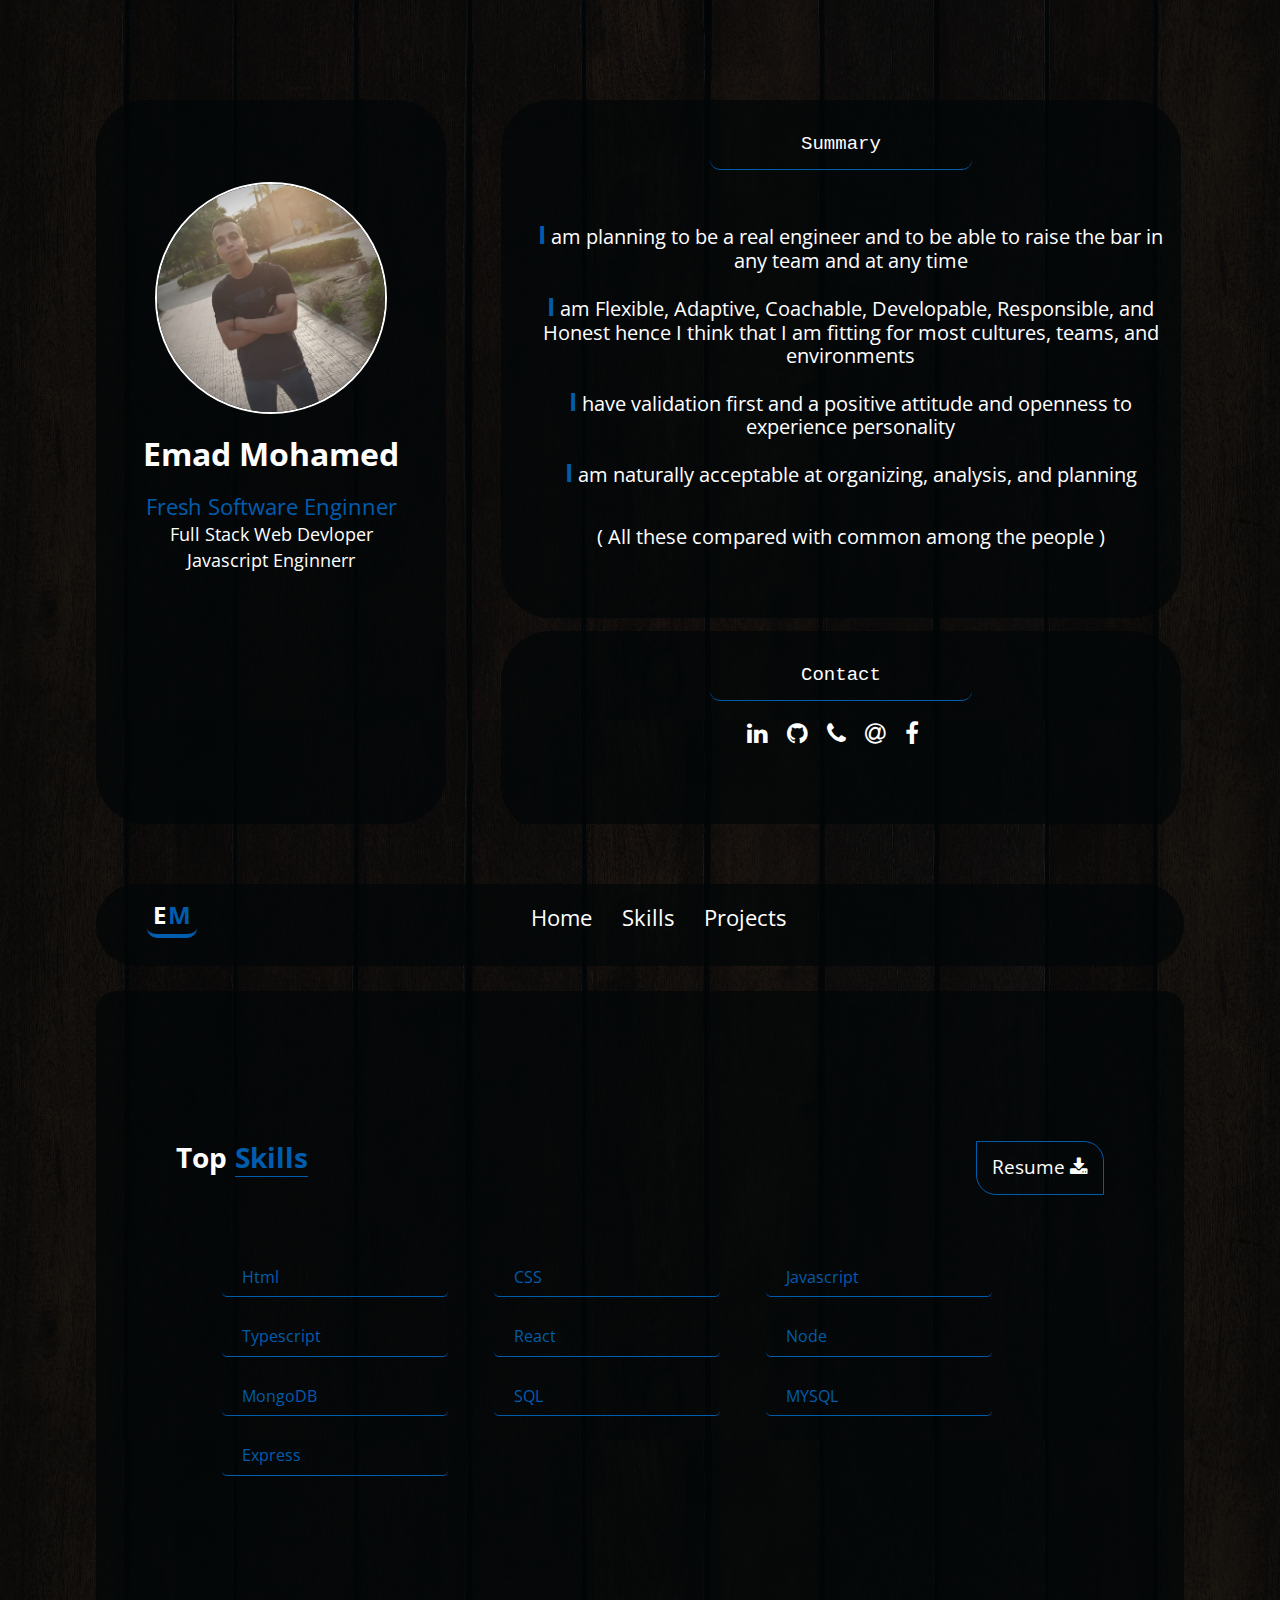
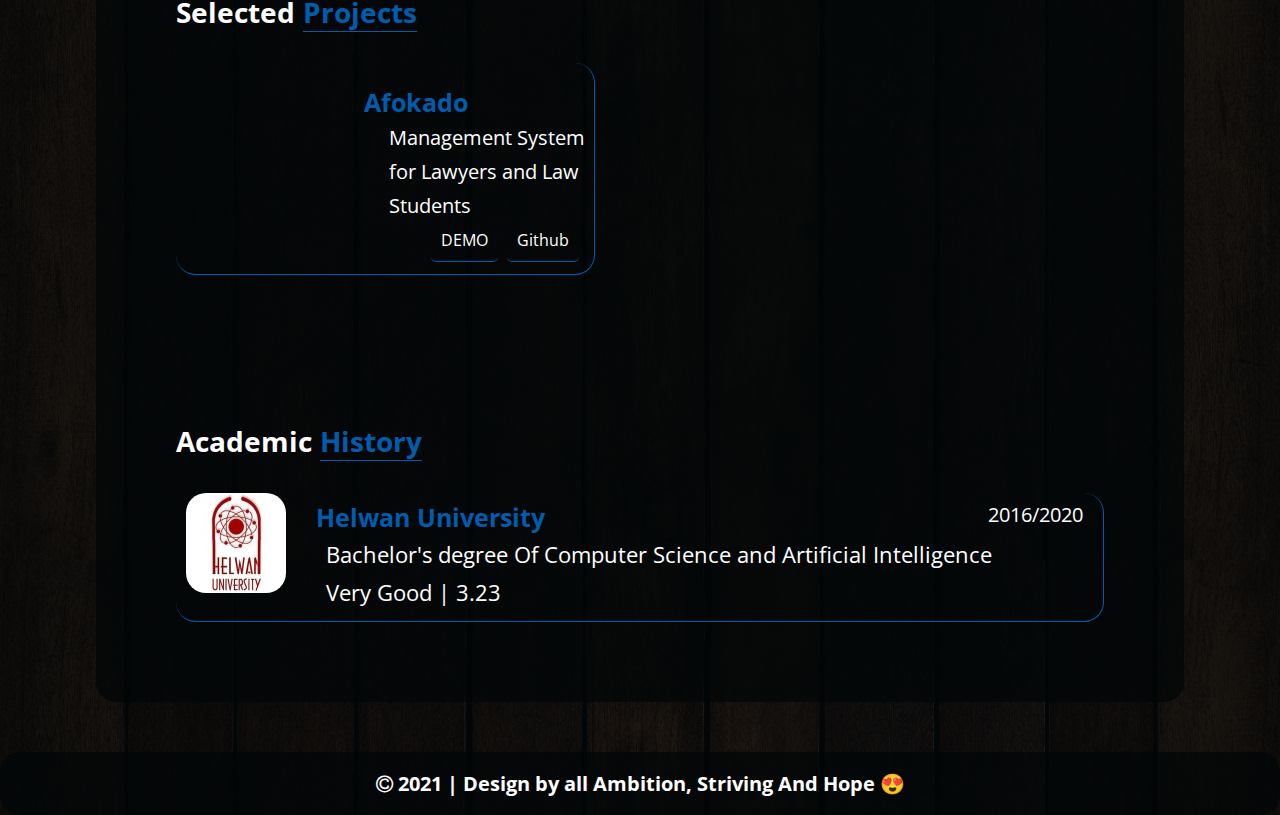
==== commit 03f4cd02: "mobile fit / responsive" ====
--- a/docs/index.html
+++ b/docs/index.html
@@ -35,15 +35,15 @@
                         <div class="summary">
                             <pre class="follow">Summary</pre>
                             <p style="margin-top:50px"> I am planning to be a real engineer and to be able to raise the
-                                bar in any team and at any time .</p>
+                                bar in any team and at any time</p>
                             <p> I am Flexible, Adaptive, Coachable, Developable, Responsible, and Honest
-                                hence I think that I am fitting for most cultures, teams, and environments .</p>
-                            <p> I have validation first and a positive attitude and openness to experience personality .
+                                hence I think that I am fitting for most cultures, teams, and environments</p>
+                            <p> I have validation first and a positive attitude and openness to experience personality
                             </p>
-                            <p> I am naturally acceptable at organizing, analysis, and planning .</p>
+                            <p> I am naturally acceptable at organizing, analysis, and planning</p>
                             <br />
-                            <p style="text-align:center ;margin-top:30px ;color: rgb(0, 93, 173);"> ( All these
-                                comparedwith common among the people )</p>
+                            <p class="compare"> ( All these
+                                compared with common among the people )</p>
                         </div>
 
                         <div class="contact">
@@ -66,15 +66,27 @@
                 </div>
 
                 <!-- NavBar -->
-                <div class="nav">
+                <div class="nav normalNav" id="normalNav"> 
                     <div class="logo">
                         <h3 class="wow ">E<span>M</span></h3>
                     </div>
-                    <div class="sections">
+                    <div class="sections " >
                         <ul>
                             <li><a id="homeBtn">Home</a></li>
                             <li><a id="resumeBtn">Skills</a></li>
                             <li><a id="projectsBtn">Projects</a></li>
+                            <!-- <li><a id="activitiesBtn">Activities</a></li> -->
+                        </ul>
+                    </div>
+                    <i class="fa fa-bars menuIcon hidden" id="menuIcon"></i>
+                </div>
+
+                <div class="nav menu hidden" id="menu"  style="margin-top: 0;">
+                    <div class="sections " >
+                        <ul>
+                            <li><a id="menuHomeBtn">Home</a></li>
+                            <li><a id="menuResumeBtn">Skills</a></li>
+                            <li><a id="menuProjectsBtn">Projects</a></li>
                             <!-- <li><a id="activitiesBtn">Activities</a></li> -->
                         </ul>
                     </div>
@@ -154,16 +166,19 @@
                                 target="-blank">Resume <i class="fa fa-download"></i></a></button>
                         <div class="concepts ">
                             <h3 class="subHeader">Concept, Theory And System</h3>
-                            <p class="con">- Programming Concepts</p>
-                            <p class="con">- Paradigms (OOP, FP , … )</p>
+                            <p class="con">- Programming <span>Concepts</span></p>
+                            <p class="con">- Paradigms (OOP, FP<span> , …</span>)</p>
                             <p class="con">- Database</p>
-                            <p class="con">- Data structure, Algorithms</p>
+                            <p class="con">- Data structure</p>
+                            <p class="con">- Algorithms</p>
                             <p class="con">- Software Engineering</p>
-                            <p class="con">- System analysis and design</p>
+                            <p class="con">- System analysis </p>
+                            <p class="con">- System Design </p>
                             <p class="con">- Methodologies (Agile)</p>
-                            <p class="con">- Testing (ISTQB Foundation)</p>
-                            <p class="con">- Solid, Design principles, DP</p>
-                            <p class="con">- OS and Networking concepts</p>
+                            <p class="con">- Testing (ISTQB <span>Foundation</span>)</p>
+                            <p class="con">- Solid, <span>Design principles,</span>DP</p>
+                            <p class="con">- Operating system</p>
+                            <p class="con">- Networking</p>
                         </div>
                         <div class="skills">
                             <h3 class="subHeader">Tools And Technologies</h3>
@@ -235,7 +250,7 @@
                                 <img class="poster" src="Images/projects/Designetor.png" />
                                 <div class="info">
                                     <p class="title">Designetor</p>
-                                    <p class="con">Marketing Agnacy Templat</p>
+                                    <p class="con">Marketing Agnacy Template</p>
                                     <div class="links">
                                         <a href="https://github.com/EmadMhmd/Designator" target="-blank"
                                             class="link">Github</a>
--- a/docs/style/style.css
+++ b/docs/style/style.css
@@ -6,7 +6,8 @@
 body {
     background: url(../Images/maxresdefault.jpg);
     font-family: 'Open Sans', sans-serif;
-    transition: all 1s ease-in-out
+    transition: all 1s ease-in-out;
+    position: relative;
 }
 
 .container {
@@ -129,6 +130,7 @@
 
 /* end header */
 /* start navbar */
+
 .nav{
     margin-top: 60px;
     overflow: hidden;
@@ -137,6 +139,19 @@
     height: 80px;
     background: rgba(2, 6, 7,.70);
     color: white;
+    position: relative;
+}
+.nav .menuIcon{
+position: absolute;
+right: 50px;
+top: 25%;
+font-size: 25px;
+color: rgb(0, 93, 173);
+}
+#menu .sections{
+    float: left;
+    width: 80%;
+    margin-left: 10%;
 }
 .nav .logo{
     width: 50px;
@@ -153,7 +168,7 @@
     padding: 6px;
 }
 
-.nav .logo span{
+.logo span{
     color: rgb(0, 93, 173);
     padding: 2px;
 }
@@ -161,24 +176,24 @@
     float: right;
     width: 60%;
 }
-.nav .sections ul{
+.sections ul{
     overflow: hidden;
     margin-top: 20px;
 }
-.nav .sections ul li{
+.sections ul li{
    margin-right: 30px;
    float: left;
    list-style: none;
    padding-bottom: 5px;
 }
 
-.nav .sections ul li a:hover{
+.sections ul li a:hover{
     color:rgb(0, 93, 173) ;
     transform: scale(1.5,1.5);
     cursor: pointer;
 
 }
-.nav .sections ul li a{
+.sections ul li a{
     text-decoration: none;
     font-size: 22px;
     color: white;
@@ -475,9 +490,8 @@
 }
 @media (max-width : 1200px) and (min-width : 701px){
     .header .profile{
-        width: 80%;
+        width: 100%;
         height: 600px;
-        margin-left: 10%;
     }
     .header .profile .img{
         width: 40%;
@@ -485,9 +499,8 @@
     }
 
     .Header .intro{
-        width: 80%;
+        width: 100%;
         height: 700px;
-        margin-left: 10%;
     } 
     .concepts .con{
         width: 90%;
@@ -503,18 +516,16 @@
 }
 @media (max-width : 750px){
     .header .profile{
-        width: 80%;
+        width:100%;
         height: 600px;
-        margin-left: 10%;
     }
     .header .profile .img{
         width: 60%;
         margin-top: 100px;
     }
     .Header .intro{
-        width: 80%;
+        width:100%;
         height: 850px;
-        margin-left: 10%;
     } 
     .header .intro .summary{
         height: 80%;
@@ -577,7 +588,23 @@
         line-height: 1.7;
         margin-left: 25px;
     }
- 
+
+
+    .normalNav .sections{
+        display: none;
+    }
+    .normalNav .menuIcon{
+        display: block;
+    }
+    .compare{
+        display: none;
+    }
+  .concepts .con{
+      word-wrap: break-word;
+  }
+  .concepts .con span{
+      display: none;
+  }
 }
 /* 
 @media  (min-width:600px) and (max-width : 990px){  
@@ -602,26 +629,4 @@
         margin-right: 4%;
     }
 }
-@media (max-width: 600px){
-    .nav .sections{
-        display: none;
-    }
-    .container{
-        width: 100%;
-    }
-    .content .resume .skill{
-        width: 90%;
-    }
-    .downloadbtn{
-        padding: 10px;
-        font-size: 18px;
-    }
-    .work .project{
-        width: 98%;
-        margin-top: 0px;
-        margin-left: 0%;;
-        margin-bottom: 50px;
-        margin-right: 4%;
-    }
-
-} */
+*/
